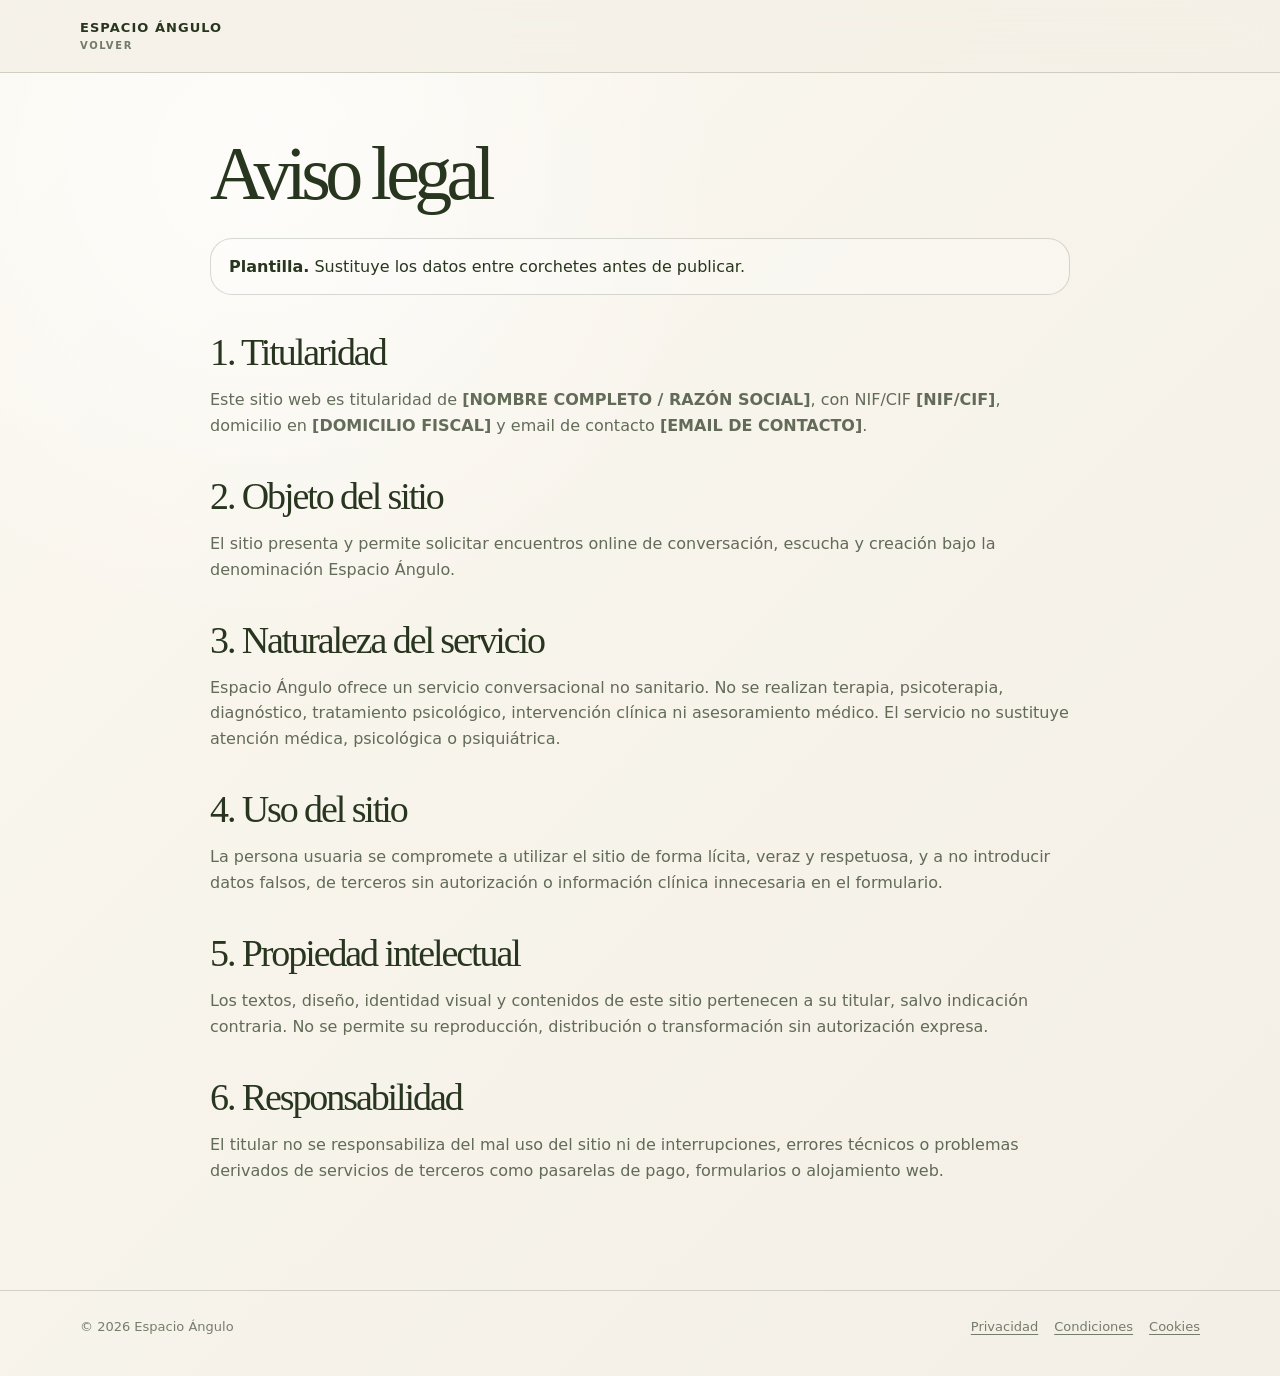
==== aviso-legal.html @ 4b621a81 "Add files via upload" ====
<!doctype html>
<html lang="es"><head><meta charset="utf-8"><meta name="viewport" content="width=device-width, initial-scale=1"><title>Aviso legal — Espacio Ángulo</title><link rel="stylesheet" href="assets/css/style.css"></head>
<body><header class="nav"><div class="site-wrap nav-inner"><a class="brand" href="index.html"><span>Espacio Ángulo</span><span>volver</span></a></div></header>
<main class="site-wrap legal-main">
<h1>Aviso legal</h1>
<div class="notice"><strong>Plantilla.</strong> Sustituye los datos entre corchetes antes de publicar.</div>
<h2>1. Titularidad</h2>
<p>Este sitio web es titularidad de <strong>[NOMBRE COMPLETO / RAZÓN SOCIAL]</strong>, con NIF/CIF <strong>[NIF/CIF]</strong>, domicilio en <strong>[DOMICILIO FISCAL]</strong> y email de contacto <strong>[EMAIL DE CONTACTO]</strong>.</p>
<h2>2. Objeto del sitio</h2>
<p>El sitio presenta y permite solicitar encuentros online de conversación, escucha y creación bajo la denominación Espacio Ángulo.</p>
<h2>3. Naturaleza del servicio</h2>
<p>Espacio Ángulo ofrece un servicio conversacional no sanitario. No se realizan terapia, psicoterapia, diagnóstico, tratamiento psicológico, intervención clínica ni asesoramiento médico. El servicio no sustituye atención médica, psicológica o psiquiátrica.</p>
<h2>4. Uso del sitio</h2>
<p>La persona usuaria se compromete a utilizar el sitio de forma lícita, veraz y respetuosa, y a no introducir datos falsos, de terceros sin autorización o información clínica innecesaria en el formulario.</p>
<h2>5. Propiedad intelectual</h2>
<p>Los textos, diseño, identidad visual y contenidos de este sitio pertenecen a su titular, salvo indicación contraria. No se permite su reproducción, distribución o transformación sin autorización expresa.</p>
<h2>6. Responsabilidad</h2>
<p>El titular no se responsabiliza del mal uso del sitio ni de interrupciones, errores técnicos o problemas derivados de servicios de terceros como pasarelas de pago, formularios o alojamiento web.</p>
</main>
<footer class="footer"><div class="site-wrap footer-inner"><div>© <span data-year></span> Espacio Ángulo</div><nav><a href="privacidad.html">Privacidad</a><a href="condiciones.html">Condiciones</a><a href="cookies.html">Cookies</a></nav></div></footer><script src="assets/js/main.js"></script></body></html>
---- assets/css/style.css ----
:root {
  --cream: #f3efe6;
  --cream-soft: #fbf8f0;
  --olive: #28361f;
  --olive-soft: #526143;
  --line: rgba(40, 54, 31, 0.18);
  --line-strong: rgba(40, 54, 31, 0.34);
  --muted: rgba(40, 54, 31, 0.72);
  --shadow: 0 24px 70px rgba(40, 54, 31, 0.09);
  --max: 1120px;
}

* { box-sizing: border-box; }
html { scroll-behavior: smooth; }
body {
  margin: 0;
  font-family: Inter, ui-sans-serif, system-ui, -apple-system, BlinkMacSystemFont, "Segoe UI", sans-serif;
  color: var(--olive);
  background:
    radial-gradient(circle at 20% 12%, rgba(255, 255, 255, 0.72), transparent 30%),
    linear-gradient(135deg, var(--cream-soft), var(--cream));
  min-height: 100vh;
}

a { color: inherit; text-decoration: none; }
p { line-height: 1.62; }
button, input, textarea, select { font: inherit; }

.site-wrap {
  width: min(calc(100% - 32px), var(--max));
  margin: 0 auto;
}

.nav {
  position: sticky;
  top: 0;
  z-index: 20;
  backdrop-filter: blur(18px);
  background: rgba(243, 239, 230, 0.74);
  border-bottom: 1px solid var(--line);
}
.nav-inner {
  min-height: 72px;
  display: flex;
  align-items: center;
  justify-content: space-between;
  gap: 24px;
}
.brand {
  display: inline-flex;
  flex-direction: column;
  line-height: 1.1;
  letter-spacing: 0.08em;
  text-transform: uppercase;
  font-weight: 650;
  font-size: 13px;
}
.brand span:last-child {
  font-size: 10px;
  opacity: 0.64;
  letter-spacing: 0.16em;
  margin-top: 5px;
}
.nav-links {
  display: flex;
  align-items: center;
  gap: 22px;
  color: var(--muted);
  font-size: 14px;
}
.nav-links a:hover { color: var(--olive); }

.btn {
  display: inline-flex;
  align-items: center;
  justify-content: center;
  min-height: 48px;
  padding: 0 22px;
  border: 1px solid var(--olive);
  border-radius: 999px;
  background: var(--olive);
  color: var(--cream-soft);
  letter-spacing: 0.02em;
  cursor: pointer;
  transition: transform .18s ease, background .18s ease, color .18s ease, border-color .18s ease;
}
.btn:hover { transform: translateY(-1px); background: transparent; color: var(--olive); }
.btn.secondary { background: transparent; color: var(--olive); border-color: var(--line-strong); }
.btn.secondary:hover { border-color: var(--olive); }
.btn.full { width: 100%; }
.btn:disabled { opacity: 0.62; cursor: wait; transform: none; }

.hero {
  min-height: calc(100vh - 72px);
  display: grid;
  align-items: center;
  padding: 72px 0 54px;
}
.hero-grid {
  display: grid;
  grid-template-columns: 1.12fr .88fr;
  gap: clamp(36px, 6vw, 84px);
  align-items: center;
}
.eyebrow {
  text-transform: uppercase;
  letter-spacing: .18em;
  font-size: 12px;
  color: var(--muted);
  margin-bottom: 20px;
}
h1 {
  margin: 0;
  font-family: Georgia, "Times New Roman", serif;
  font-weight: 400;
  font-size: clamp(56px, 10vw, 124px);
  line-height: .9;
  letter-spacing: -0.075em;
}
.hero h1 span { display: block; }
.hero-text {
  max-width: 650px;
  margin: 30px 0 0;
  font-size: clamp(18px, 2vw, 24px);
  line-height: 1.45;
  color: var(--muted);
}
.hero-actions {
  display: flex;
  flex-wrap: wrap;
  gap: 14px;
  margin-top: 36px;
}
.side-card {
  background: rgba(255,255,255,.34);
  border: 1px solid var(--line);
  border-radius: 34px;
  padding: clamp(28px, 4vw, 42px);
  box-shadow: var(--shadow);
}
.side-card .quote {
  font-family: Georgia, "Times New Roman", serif;
  font-size: clamp(26px, 3vw, 40px);
  line-height: 1.05;
  letter-spacing: -0.045em;
  margin: 0 0 38px;
}
.side-list {
  display: grid;
  gap: 16px;
  margin: 0;
  padding: 0;
  list-style: none;
}
.side-list li {
  display: flex;
  gap: 14px;
  color: var(--muted);
  border-top: 1px solid var(--line);
  padding-top: 16px;
}
.side-list li::before { content: "—"; color: var(--olive); }

.section { padding: 72px 0; border-top: 1px solid var(--line); }
.section.compact { padding: 48px 0; }
.two-col {
  display: grid;
  grid-template-columns: .7fr 1.3fr;
  gap: clamp(28px, 5vw, 70px);
}
.kicker {
  font-size: 12px;
  text-transform: uppercase;
  letter-spacing: .18em;
  color: var(--muted);
  margin: 0 0 14px;
}
h2 {
  font-family: Georgia, "Times New Roman", serif;
  font-weight: 400;
  font-size: clamp(34px, 5vw, 64px);
  letter-spacing: -0.055em;
  line-height: 1;
  margin: 0;
}
.lead {
  margin: 0;
  font-size: clamp(18px, 2vw, 23px);
  line-height: 1.52;
  color: var(--muted);
}
.micro-grid {
  display: grid;
  grid-template-columns: repeat(3, 1fr);
  gap: 16px;
  margin-top: 34px;
}
.micro-card {
  border: 1px solid var(--line);
  border-radius: 24px;
  padding: 22px;
  background: rgba(255,255,255,.24);
  min-height: 132px;
}
.micro-card h3 {
  margin: 0 0 12px;
  font-size: 16px;
  letter-spacing: -0.02em;
}
.micro-card p {
  margin: 0;
  color: var(--muted);
  font-size: 14px;
}

.booking-panel {
  display: grid;
  grid-template-columns: .9fr 1.1fr;
  gap: clamp(24px, 5vw, 54px);
  align-items: start;
  padding: clamp(22px, 4vw, 42px);
  border: 1px solid var(--line-strong);
  border-radius: 36px;
  background: rgba(255,255,255,.38);
  box-shadow: var(--shadow);
}
.price-box {
  position: sticky;
  top: 104px;
}
.price {
  font-family: Georgia, "Times New Roman", serif;
  font-size: clamp(48px, 7vw, 84px);
  line-height: 1;
  letter-spacing: -0.08em;
  margin: 24px 0 12px;
}
.meta-line {
  color: var(--muted);
  border-top: 1px solid var(--line);
  padding-top: 16px;
  margin-top: 18px;
}

.form {
  display: grid;
  gap: 16px;
}
.field-row {
  display: grid;
  grid-template-columns: 1fr 1fr;
  gap: 14px;
}
.field { display: grid; gap: 8px; }
label {
  font-size: 13px;
  color: var(--muted);
}
input, textarea, select {
  width: 100%;
  border: 1px solid var(--line-strong);
  background: rgba(251, 248, 240, .72);
  color: var(--olive);
  border-radius: 18px;
  padding: 14px 15px;
  outline: none;
}
textarea { min-height: 104px; resize: vertical; }
input:focus, textarea:focus, select:focus { border-color: var(--olive); box-shadow: 0 0 0 3px rgba(40,54,31,.08); }
.checks {
  display: grid;
  gap: 10px;
  margin: 5px 0;
}
.check {
  display: grid;
  grid-template-columns: 18px 1fr;
  gap: 10px;
  align-items: start;
  font-size: 13px;
  color: var(--muted);
}
.check input { width: 18px; height: 18px; margin-top: 1px; }
.check a { text-decoration: underline; text-underline-offset: 3px; }
.form-note, .fine-print {
  font-size: 12px;
  color: rgba(40,54,31,.62);
  line-height: 1.5;
}
.form-status { min-height: 20px; font-size: 13px; }
.form-status.success { color: #2f5d2c; }
.form-status.error { color: #8c2f2f; }
.form-status.muted { color: var(--muted); }

.footer {
  border-top: 1px solid var(--line);
  padding: 28px 0 42px;
  color: rgba(40,54,31,.62);
  font-size: 13px;
}
.footer-inner {
  display: flex;
  justify-content: space-between;
  gap: 20px;
  flex-wrap: wrap;
}
.footer nav { display: flex; gap: 16px; flex-wrap: wrap; }
.footer a { text-decoration: underline; text-underline-offset: 3px; }

.legal-main {
  padding: 64px 0 90px;
  max-width: 860px;
}
.legal-main h1 {
  font-size: clamp(42px, 7vw, 76px);
  line-height: .96;
  margin-bottom: 28px;
}
.legal-main h2 {
  font-size: clamp(26px, 4vw, 38px);
  margin: 38px 0 12px;
}
.legal-main p, .legal-main li { color: var(--muted); line-height: 1.62; }
.legal-main ul { padding-left: 20px; }
.notice {
  border: 1px solid var(--line);
  border-radius: 22px;
  padding: 18px;
  background: rgba(255,255,255,.28);
  margin: 24px 0;
}

@media (max-width: 860px) {
  .nav-links a:not(.btn) { display: none; }
  .hero { min-height: auto; padding-top: 54px; }
  .hero-grid, .two-col, .booking-panel { grid-template-columns: 1fr; }
  .side-card { border-radius: 28px; }
  .micro-grid { grid-template-columns: 1fr; }
  .price-box { position: static; }
}

@media (max-width: 560px) {
  .site-wrap { width: min(calc(100% - 22px), var(--max)); }
  .nav-inner { min-height: 64px; }
  .brand { font-size: 12px; }
  .hero-actions { flex-direction: column; }
  .btn { width: 100%; }
  .field-row { grid-template-columns: 1fr; }
  .section { padding: 52px 0; }
  .booking-panel { border-radius: 26px; padding: 20px; }
}
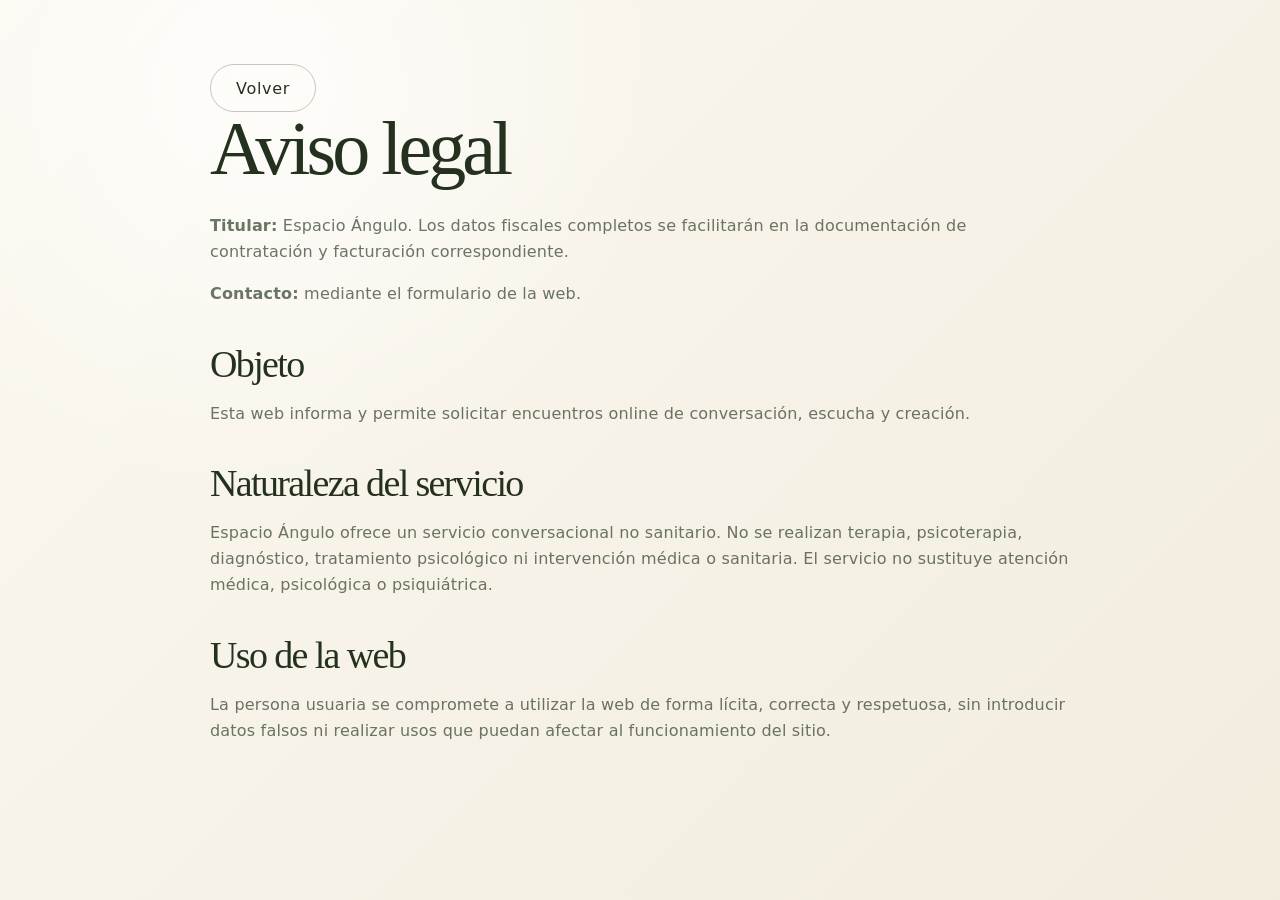
==== commit d3ecf5d7: "Add files via upload" ====
--- a/aviso-legal.html
+++ b/aviso-legal.html
@@ -1,20 +1 @@
-<!doctype html>
-<html lang="es"><head><meta charset="utf-8"><meta name="viewport" content="width=device-width, initial-scale=1"><title>Aviso legal — Espacio Ángulo</title><link rel="stylesheet" href="assets/css/style.css"></head>
-<body><header class="nav"><div class="site-wrap nav-inner"><a class="brand" href="index.html"><span>Espacio Ángulo</span><span>volver</span></a></div></header>
-<main class="site-wrap legal-main">
-<h1>Aviso legal</h1>
-<div class="notice"><strong>Plantilla.</strong> Sustituye los datos entre corchetes antes de publicar.</div>
-<h2>1. Titularidad</h2>
-<p>Este sitio web es titularidad de <strong>[NOMBRE COMPLETO / RAZÓN SOCIAL]</strong>, con NIF/CIF <strong>[NIF/CIF]</strong>, domicilio en <strong>[DOMICILIO FISCAL]</strong> y email de contacto <strong>[EMAIL DE CONTACTO]</strong>.</p>
-<h2>2. Objeto del sitio</h2>
-<p>El sitio presenta y permite solicitar encuentros online de conversación, escucha y creación bajo la denominación Espacio Ángulo.</p>
-<h2>3. Naturaleza del servicio</h2>
-<p>Espacio Ángulo ofrece un servicio conversacional no sanitario. No se realizan terapia, psicoterapia, diagnóstico, tratamiento psicológico, intervención clínica ni asesoramiento médico. El servicio no sustituye atención médica, psicológica o psiquiátrica.</p>
-<h2>4. Uso del sitio</h2>
-<p>La persona usuaria se compromete a utilizar el sitio de forma lícita, veraz y respetuosa, y a no introducir datos falsos, de terceros sin autorización o información clínica innecesaria en el formulario.</p>
-<h2>5. Propiedad intelectual</h2>
-<p>Los textos, diseño, identidad visual y contenidos de este sitio pertenecen a su titular, salvo indicación contraria. No se permite su reproducción, distribución o transformación sin autorización expresa.</p>
-<h2>6. Responsabilidad</h2>
-<p>El titular no se responsabiliza del mal uso del sitio ni de interrupciones, errores técnicos o problemas derivados de servicios de terceros como pasarelas de pago, formularios o alojamiento web.</p>
-</main>
-<footer class="footer"><div class="site-wrap footer-inner"><div>© <span data-year></span> Espacio Ángulo</div><nav><a href="privacidad.html">Privacidad</a><a href="condiciones.html">Condiciones</a><a href="cookies.html">Cookies</a></nav></div></footer><script src="assets/js/main.js"></script></body></html>
+<!doctype html><html lang="es"><head><meta charset="utf-8"><meta name="viewport" content="width=device-width, initial-scale=1"><title>Aviso legal — Espacio Ángulo</title><link rel="stylesheet" href="assets/css/style.css"></head><body><main class="site-wrap legal-main"><a class="btn secondary" href="index.html">Volver</a><h1>Aviso legal</h1><p><strong>Titular:</strong> Espacio Ángulo. Los datos fiscales completos se facilitarán en la documentación de contratación y facturación correspondiente.</p><p><strong>Contacto:</strong> mediante el formulario de la web.</p><h2>Objeto</h2><p>Esta web informa y permite solicitar encuentros online de conversación, escucha y creación.</p><h2>Naturaleza del servicio</h2><p>Espacio Ángulo ofrece un servicio conversacional no sanitario. No se realizan terapia, psicoterapia, diagnóstico, tratamiento psicológico ni intervención médica o sanitaria. El servicio no sustituye atención médica, psicológica o psiquiátrica.</p><h2>Uso de la web</h2><p>La persona usuaria se compromete a utilizar la web de forma lícita, correcta y respetuosa, sin introducir datos falsos ni realizar usos que puedan afectar al funcionamiento del sitio.</p></main></body></html>
--- a/assets/css/style.css
+++ b/assets/css/style.css
@@ -1,13 +1,16 @@
 :root {
-  --cream: #f3efe6;
-  --cream-soft: #fbf8f0;
-  --olive: #28361f;
-  --olive-soft: #526143;
-  --line: rgba(40, 54, 31, 0.18);
-  --line-strong: rgba(40, 54, 31, 0.34);
-  --muted: rgba(40, 54, 31, 0.72);
-  --shadow: 0 24px 70px rgba(40, 54, 31, 0.09);
-  --max: 1120px;
+  --cream: #f2ecdf;
+  --cream-soft: #fbf8ef;
+  --cream-deep: #e9dfcd;
+  --olive: #24311f;
+  --olive-text: #33412d;
+  --olive-soft: #5a684d;
+  --line: rgba(36, 49, 31, 0.14);
+  --line-strong: rgba(36, 49, 31, 0.26);
+  --muted: rgba(51, 65, 45, 0.72);
+  --muted-light: rgba(51, 65, 45, 0.56);
+  --shadow: 0 28px 80px rgba(36, 49, 31, 0.07);
+  --max: 1080px;
 }
 
 * { box-sizing: border-box; }
@@ -15,337 +18,135 @@
 body {
   margin: 0;
   font-family: Inter, ui-sans-serif, system-ui, -apple-system, BlinkMacSystemFont, "Segoe UI", sans-serif;
-  color: var(--olive);
+  color: var(--olive-text);
   background:
-    radial-gradient(circle at 20% 12%, rgba(255, 255, 255, 0.72), transparent 30%),
+    radial-gradient(circle at 20% 10%, rgba(255, 255, 255, 0.74), transparent 32%),
     linear-gradient(135deg, var(--cream-soft), var(--cream));
   min-height: 100vh;
+  letter-spacing: 0.012em;
 }
-
+body.modal-open { overflow: hidden; }
 a { color: inherit; text-decoration: none; }
-p { line-height: 1.62; }
+p { line-height: 1.74; }
 button, input, textarea, select { font: inherit; }
-
-.site-wrap {
-  width: min(calc(100% - 32px), var(--max));
-  margin: 0 auto;
-}
+.site-wrap { width: min(calc(100% - 38px), var(--max)); margin: 0 auto; }
 
 .nav {
   position: sticky;
   top: 0;
   z-index: 20;
   backdrop-filter: blur(18px);
-  background: rgba(243, 239, 230, 0.74);
+  background: rgba(242, 236, 223, 0.80);
   border-bottom: 1px solid var(--line);
 }
-.nav-inner {
-  min-height: 72px;
-  display: flex;
-  align-items: center;
-  justify-content: space-between;
-  gap: 24px;
-}
-.brand {
-  display: inline-flex;
-  flex-direction: column;
-  line-height: 1.1;
-  letter-spacing: 0.08em;
-  text-transform: uppercase;
-  font-weight: 650;
-  font-size: 13px;
-}
-.brand span:last-child {
-  font-size: 10px;
-  opacity: 0.64;
-  letter-spacing: 0.16em;
-  margin-top: 5px;
-}
-.nav-links {
-  display: flex;
-  align-items: center;
-  gap: 22px;
-  color: var(--muted);
-  font-size: 14px;
-}
+.nav-inner { min-height: 70px; display: flex; align-items: center; justify-content: space-between; gap: 24px; }
+.brand { display: inline-flex; align-items: center; white-space: nowrap; letter-spacing: 0.14em; text-transform: uppercase; font-weight: 650; font-size: 13px; color: var(--olive); }
+.nav-links { display: flex; align-items: center; gap: 24px; color: var(--muted); font-size: 14px; }
 .nav-links a:hover { color: var(--olive); }
 
-.btn {
-  display: inline-flex;
-  align-items: center;
-  justify-content: center;
-  min-height: 48px;
-  padding: 0 22px;
-  border: 1px solid var(--olive);
-  border-radius: 999px;
-  background: var(--olive);
-  color: var(--cream-soft);
-  letter-spacing: 0.02em;
-  cursor: pointer;
-  transition: transform .18s ease, background .18s ease, color .18s ease, border-color .18s ease;
-}
+.btn { display: inline-flex; align-items: center; justify-content: center; min-height: 48px; padding: 0 25px; border: 1px solid var(--olive); border-radius: 999px; background: var(--olive); color: var(--cream-soft); letter-spacing: 0.045em; cursor: pointer; transition: transform .18s ease, background .18s ease, color .18s ease, border-color .18s ease; }
 .btn:hover { transform: translateY(-1px); background: transparent; color: var(--olive); }
 .btn.secondary { background: transparent; color: var(--olive); border-color: var(--line-strong); }
 .btn.secondary:hover { border-color: var(--olive); }
 .btn.full { width: 100%; }
 .btn:disabled { opacity: 0.62; cursor: wait; transform: none; }
 
-.hero {
-  min-height: calc(100vh - 72px);
-  display: grid;
-  align-items: center;
-  padding: 72px 0 54px;
-}
-.hero-grid {
-  display: grid;
-  grid-template-columns: 1.12fr .88fr;
-  gap: clamp(36px, 6vw, 84px);
-  align-items: center;
-}
-.eyebrow {
-  text-transform: uppercase;
-  letter-spacing: .18em;
-  font-size: 12px;
-  color: var(--muted);
-  margin-bottom: 20px;
-}
-h1 {
-  margin: 0;
-  font-family: Georgia, "Times New Roman", serif;
-  font-weight: 400;
-  font-size: clamp(56px, 10vw, 124px);
-  line-height: .9;
-  letter-spacing: -0.075em;
-}
-.hero h1 span { display: block; }
-.hero-text {
-  max-width: 650px;
-  margin: 30px 0 0;
-  font-size: clamp(18px, 2vw, 24px);
-  line-height: 1.45;
-  color: var(--muted);
-}
-.hero-actions {
-  display: flex;
-  flex-wrap: wrap;
-  gap: 14px;
-  margin-top: 36px;
-}
-.side-card {
-  background: rgba(255,255,255,.34);
-  border: 1px solid var(--line);
-  border-radius: 34px;
-  padding: clamp(28px, 4vw, 42px);
-  box-shadow: var(--shadow);
-}
-.side-card .quote {
-  font-family: Georgia, "Times New Roman", serif;
-  font-size: clamp(26px, 3vw, 40px);
-  line-height: 1.05;
-  letter-spacing: -0.045em;
-  margin: 0 0 38px;
-}
-.side-list {
-  display: grid;
-  gap: 16px;
-  margin: 0;
-  padding: 0;
-  list-style: none;
-}
-.side-list li {
-  display: flex;
-  gap: 14px;
-  color: var(--muted);
-  border-top: 1px solid var(--line);
-  padding-top: 16px;
-}
-.side-list li::before { content: "—"; color: var(--olive); }
+.hero { min-height: calc(82vh - 70px); display: grid; align-items: center; padding: clamp(62px, 9vw, 112px) 0 clamp(42px, 7vw, 72px); }
+.hero-inner { text-align: left; }
+h1 { margin: 0; font-family: Georgia, "Times New Roman", serif; font-weight: 400; font-size: clamp(52px, 12vw, 132px); line-height: .92; letter-spacing: -0.052em; color: var(--olive); white-space: nowrap; }
+.hero-text { max-width: 780px; margin: 28px 0 0; font-size: clamp(18px, 2.15vw, 26px); line-height: 1.56; color: var(--muted); }
+.hero-actions { display: flex; flex-wrap: wrap; gap: 14px; margin-top: 36px; }
 
-.section { padding: 72px 0; border-top: 1px solid var(--line); }
-.section.compact { padding: 48px 0; }
-.two-col {
-  display: grid;
-  grid-template-columns: .7fr 1.3fr;
-  gap: clamp(28px, 5vw, 70px);
-}
-.kicker {
-  font-size: 12px;
-  text-transform: uppercase;
-  letter-spacing: .18em;
-  color: var(--muted);
-  margin: 0 0 14px;
-}
-h2 {
-  font-family: Georgia, "Times New Roman", serif;
-  font-weight: 400;
-  font-size: clamp(34px, 5vw, 64px);
-  letter-spacing: -0.055em;
-  line-height: 1;
-  margin: 0;
-}
-.lead {
-  margin: 0;
-  font-size: clamp(18px, 2vw, 23px);
-  line-height: 1.52;
-  color: var(--muted);
-}
-.micro-grid {
-  display: grid;
-  grid-template-columns: repeat(3, 1fr);
-  gap: 16px;
-  margin-top: 34px;
-}
-.micro-card {
-  border: 1px solid var(--line);
-  border-radius: 24px;
-  padding: 22px;
-  background: rgba(255,255,255,.24);
-  min-height: 132px;
-}
-.micro-card h3 {
-  margin: 0 0 12px;
-  font-size: 16px;
-  letter-spacing: -0.02em;
-}
-.micro-card p {
-  margin: 0;
-  color: var(--muted);
-  font-size: 14px;
-}
+.tag-band { border-top: 1px solid var(--line); border-bottom: 1px solid var(--line); overflow: hidden; background: rgba(255,255,255,.18); }
+.tag-scroll { display: flex; gap: 10px; padding: 16px 0; overflow-x: auto; scrollbar-width: none; cursor: grab; user-select: none; touch-action: pan-x; }
+.tag-scroll.is-dragging { cursor: grabbing; }
+.tag-scroll::-webkit-scrollbar { display: none; }
+.tag-track { display: flex; gap: 10px; flex: 0 0 auto; }
+.tag-pill { flex: 0 0 auto; border: 1px solid var(--line-strong); border-radius: 999px; padding: 8px 14px; color: var(--olive-soft); font-size: 13px; letter-spacing: .04em; background: rgba(251,248,239,.58); white-space: nowrap; }
 
-.booking-panel {
-  display: grid;
-  grid-template-columns: .9fr 1.1fr;
-  gap: clamp(24px, 5vw, 54px);
-  align-items: start;
-  padding: clamp(22px, 4vw, 42px);
-  border: 1px solid var(--line-strong);
-  border-radius: 36px;
-  background: rgba(255,255,255,.38);
-  box-shadow: var(--shadow);
-}
-.price-box {
-  position: sticky;
-  top: 104px;
-}
-.price {
-  font-family: Georgia, "Times New Roman", serif;
-  font-size: clamp(48px, 7vw, 84px);
-  line-height: 1;
-  letter-spacing: -0.08em;
-  margin: 24px 0 12px;
-}
-.meta-line {
-  color: var(--muted);
-  border-top: 1px solid var(--line);
-  padding-top: 16px;
-  margin-top: 18px;
-}
+.section { padding: clamp(58px, 8vw, 86px) 0; border-top: 1px solid var(--line); }
+.first-section { border-top: 0; }
+.two-col { display: grid; grid-template-columns: .64fr 1.36fr; gap: clamp(28px, 5vw, 72px); }
+.kicker { text-transform: uppercase; letter-spacing: .22em; font-size: 11px; color: var(--muted-light); margin: 0 0 18px; }
+h2 { font-family: Georgia, "Times New Roman", serif; font-weight: 400; font-size: clamp(34px, 5vw, 64px); letter-spacing: -0.043em; line-height: 1.05; color: var(--olive); margin: 0; }
+.lead { margin: 0; font-size: clamp(18px, 2vw, 23px); line-height: 1.64; color: var(--muted); }
+.micro-grid { display: grid; grid-template-columns: repeat(3, 1fr); gap: 15px; margin-top: 34px; }
+.micro-card { border: 1px solid var(--line); border-radius: 24px; padding: 22px; background: rgba(255,255,255,.23); min-height: 132px; }
+.micro-card h3 { margin: 0 0 12px; font-size: 16px; letter-spacing: 0.012em; color: var(--olive); }
+.micro-card p { margin: 0; color: var(--muted); font-size: 14px; line-height: 1.66; }
+.format-note { margin: 24px 0 0; color: var(--muted); font-size: 15px; }
 
-.form {
-  display: grid;
-  gap: 16px;
-}
-.field-row {
-  display: grid;
-  grid-template-columns: 1fr 1fr;
-  gap: 14px;
-}
+.booking-panel { display: grid; grid-template-columns: .74fr 1.26fr; gap: clamp(24px, 5vw, 54px); align-items: start; padding: clamp(22px, 4vw, 42px); border: 1px solid var(--line-strong); border-radius: 36px; background: rgba(255,255,255,.36); box-shadow: var(--shadow); }
+.booking-copy { position: sticky; top: 100px; }
+.session-line { margin: 28px 0 0; padding-top: 18px; border-top: 1px solid var(--line); color: var(--olive); font-size: clamp(20px, 3vw, 30px); font-family: Georgia, "Times New Roman", serif; letter-spacing: -0.025em; }
+
+.form { display: grid; gap: 16px; }
+.field-row { display: grid; grid-template-columns: 1fr 1fr; gap: 14px; }
 .field { display: grid; gap: 8px; }
-label {
-  font-size: 13px;
-  color: var(--muted);
-}
-input, textarea, select {
-  width: 100%;
-  border: 1px solid var(--line-strong);
-  background: rgba(251, 248, 240, .72);
-  color: var(--olive);
-  border-radius: 18px;
-  padding: 14px 15px;
-  outline: none;
-}
+label { font-size: 13px; color: var(--muted); }
+input, textarea, select { width: 100%; border: 1px solid var(--line-strong); background: rgba(251, 248, 239, .74); color: var(--olive); border-radius: 18px; padding: 14px 15px; outline: none; }
 textarea { min-height: 104px; resize: vertical; }
-input:focus, textarea:focus, select:focus { border-color: var(--olive); box-shadow: 0 0 0 3px rgba(40,54,31,.08); }
-.checks {
-  display: grid;
-  gap: 10px;
-  margin: 5px 0;
-}
-.check {
-  display: grid;
-  grid-template-columns: 18px 1fr;
-  gap: 10px;
-  align-items: start;
-  font-size: 13px;
-  color: var(--muted);
-}
-.check input { width: 18px; height: 18px; margin-top: 1px; }
-.check a { text-decoration: underline; text-underline-offset: 3px; }
-.form-note, .fine-print {
-  font-size: 12px;
-  color: rgba(40,54,31,.62);
-  line-height: 1.5;
-}
-.form-status { min-height: 20px; font-size: 13px; }
+input:focus, textarea:focus, select:focus { border-color: var(--olive); box-shadow: 0 0 0 3px rgba(36,49,31,.08); }
+.checks { display: grid; gap: 11px; margin: 7px 0 2px; }
+.check { display: grid; grid-template-columns: 16px 1fr; gap: 12px; align-items: start; font-size: 12.5px; color: var(--muted-light); line-height: 1.55; }
+.check input { width: 16px; height: 16px; margin-top: 2px; accent-color: var(--olive); }
+.legal-link { text-decoration: underline; text-underline-offset: 3px; background: none; border: 0; color: inherit; padding: 0; cursor: pointer; font: inherit; }
+.form-note { font-size: 12px; color: var(--muted-light); line-height: 1.55; margin: -2px 0 0; }
+.form-status { min-height: 20px; font-size: 13px; margin: 0; }
 .form-status.success { color: #2f5d2c; }
 .form-status.error { color: #8c2f2f; }
 .form-status.muted { color: var(--muted); }
 
-.footer {
-  border-top: 1px solid var(--line);
-  padding: 28px 0 42px;
-  color: rgba(40,54,31,.62);
-  font-size: 13px;
-}
-.footer-inner {
-  display: flex;
-  justify-content: space-between;
-  gap: 20px;
-  flex-wrap: wrap;
-}
+.footer { border-top: 1px solid var(--line); padding: 28px 0 42px; color: var(--muted-light); font-size: 13px; }
+.footer-inner { display: flex; justify-content: space-between; gap: 20px; flex-wrap: wrap; }
 .footer nav { display: flex; gap: 16px; flex-wrap: wrap; }
-.footer a { text-decoration: underline; text-underline-offset: 3px; }
+.footer button { background: none; border: 0; padding: 0; color: inherit; cursor: pointer; text-decoration: underline; text-underline-offset: 3px; font: inherit; }
 
-.legal-main {
-  padding: 64px 0 90px;
-  max-width: 860px;
-}
-.legal-main h1 {
-  font-size: clamp(42px, 7vw, 76px);
-  line-height: .96;
-  margin-bottom: 28px;
-}
-.legal-main h2 {
-  font-size: clamp(26px, 4vw, 38px);
-  margin: 38px 0 12px;
-}
+.modal { position: fixed; inset: 0; z-index: 80; display: none; align-items: center; justify-content: center; padding: 18px; background: rgba(26, 34, 22, .32); backdrop-filter: blur(7px); }
+.modal.is-open { display: flex; }
+.modal-panel { width: min(760px, 100%); max-height: min(82vh, 760px); border: 1px solid var(--line-strong); border-radius: 28px; background: var(--cream-soft); box-shadow: 0 30px 90px rgba(25, 31, 19, .22); display: grid; grid-template-rows: auto 1fr auto; overflow: hidden; }
+.modal-head { display: flex; align-items: center; justify-content: space-between; gap: 18px; padding: 18px 20px; border-bottom: 1px solid var(--line); }
+.modal-head h2 { font-size: clamp(24px, 4vw, 38px); }
+.modal-close { width: 38px; height: 38px; border-radius: 999px; border: 1px solid var(--line-strong); background: transparent; color: var(--olive); cursor: pointer; font-size: 22px; line-height: 1; transition: background .18s ease, color .18s ease, border-color .18s ease; }
+.modal-close:hover, .modal-close-text:hover { background: var(--olive); color: var(--cream-soft); border-color: var(--olive); }
+.modal-body { overflow: auto; padding: 20px; color: var(--muted); }
+.modal-body h3 { color: var(--olive); margin: 22px 0 8px; font-size: 16px; letter-spacing: .02em; }
+.modal-body p, .modal-body li { line-height: 1.62; font-size: 14px; }
+.modal-body ul { padding-left: 20px; }
+.modal-foot { display: flex; justify-content: center; padding: 15px 20px 18px; border-top: 1px solid var(--line); }
+.modal-close-text { min-width: 132px; min-height: 42px; border-radius: 999px; border: 1px solid var(--line-strong); background: transparent; color: var(--olive); cursor: pointer; transition: background .18s ease, color .18s ease, border-color .18s ease; }
+.legal-templates { display: none; }
+
+.legal-main { padding: 64px 0 90px; max-width: 860px; }
+.legal-main h1 { font-size: clamp(42px, 7vw, 76px); line-height: .96; margin-bottom: 28px; }
+.legal-main h2 { font-size: clamp(26px, 4vw, 38px); margin: 38px 0 12px; }
 .legal-main p, .legal-main li { color: var(--muted); line-height: 1.62; }
 .legal-main ul { padding-left: 20px; }
-.notice {
-  border: 1px solid var(--line);
-  border-radius: 22px;
-  padding: 18px;
-  background: rgba(255,255,255,.28);
-  margin: 24px 0;
-}
+.notice { border: 1px solid var(--line); border-radius: 22px; padding: 18px; background: rgba(255,255,255,.28); margin: 24px 0; }
 
 @media (max-width: 860px) {
-  .nav-links a:not(.btn) { display: none; }
-  .hero { min-height: auto; padding-top: 54px; }
-  .hero-grid, .two-col, .booking-panel { grid-template-columns: 1fr; }
-  .side-card { border-radius: 28px; }
+  .nav-links a:not(:last-child) { display: none; }
+  .hero { min-height: auto; padding-top: 58px; }
+  .two-col, .booking-panel { grid-template-columns: 1fr; }
   .micro-grid { grid-template-columns: 1fr; }
-  .price-box { position: static; }
+  .booking-copy { position: static; }
 }
-
 @media (max-width: 560px) {
-  .site-wrap { width: min(calc(100% - 22px), var(--max)); }
+  .site-wrap { width: min(calc(100% - 24px), var(--max)); }
   .nav-inner { min-height: 64px; }
-  .brand { font-size: 12px; }
-  .hero-actions { flex-direction: column; }
-  .btn { width: 100%; }
+  .brand { font-size: 12px; letter-spacing: 0.1em; }
+  .nav-links { gap: 0; }
+  .nav-links a { font-size: 13px; }
+  .hero { padding: 48px 0 34px; }
+  h1 { font-size: clamp(42px, 13.2vw, 60px); letter-spacing: -0.052em; }
+  .hero-text { margin-top: 22px; font-size: 18px; }
+  .hero-actions { flex-direction: column; margin-top: 30px; }
+  .btn { width: 100%; min-height: 46px; }
   .field-row { grid-template-columns: 1fr; }
   .section { padding: 52px 0; }
   .booking-panel { border-radius: 26px; padding: 20px; }
+  .check { grid-template-columns: 16px 1fr; font-size: 12px; gap: 13px; line-height: 1.6; }
+  .check input { width: 16px; height: 16px; margin-top: 3px; }
+  .modal { padding: 10px; }
+  .modal-panel { max-height: 86vh; border-radius: 22px; }
 }
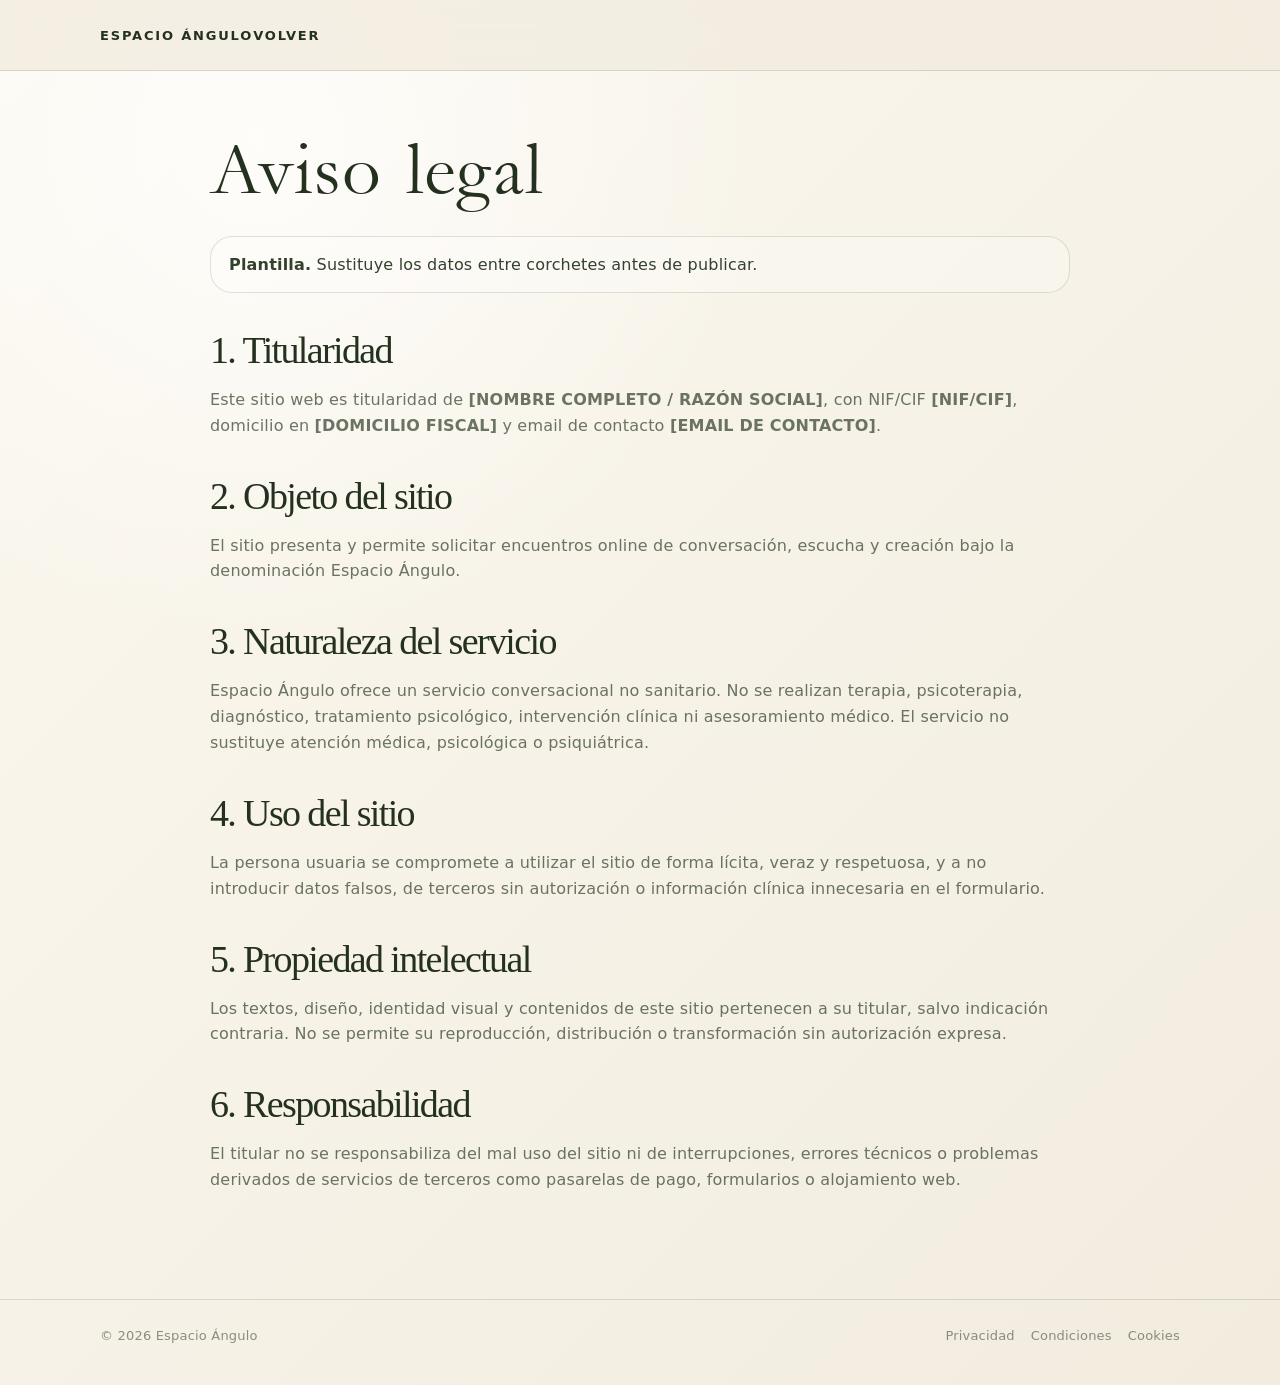
==== commit 5979e834: "Add files via upload" ====
--- a/aviso-legal.html
+++ b/aviso-legal.html
@@ -1 +1,20 @@
-<!doctype html><html lang="es"><head><meta charset="utf-8"><meta name="viewport" content="width=device-width, initial-scale=1"><title>Aviso legal — Espacio Ángulo</title><link rel="stylesheet" href="assets/css/style.css"></head><body><main class="site-wrap legal-main"><a class="btn secondary" href="index.html">Volver</a><h1>Aviso legal</h1><p><strong>Titular:</strong> Espacio Ángulo. Los datos fiscales completos se facilitarán en la documentación de contratación y facturación correspondiente.</p><p><strong>Contacto:</strong> mediante el formulario de la web.</p><h2>Objeto</h2><p>Esta web informa y permite solicitar encuentros online de conversación, escucha y creación.</p><h2>Naturaleza del servicio</h2><p>Espacio Ángulo ofrece un servicio conversacional no sanitario. No se realizan terapia, psicoterapia, diagnóstico, tratamiento psicológico ni intervención médica o sanitaria. El servicio no sustituye atención médica, psicológica o psiquiátrica.</p><h2>Uso de la web</h2><p>La persona usuaria se compromete a utilizar la web de forma lícita, correcta y respetuosa, sin introducir datos falsos ni realizar usos que puedan afectar al funcionamiento del sitio.</p></main></body></html>
+<!doctype html>
+<html lang="es"><head><meta charset="utf-8"><meta name="viewport" content="width=device-width, initial-scale=1"><title>Aviso legal — Espacio Ángulo</title><link rel="stylesheet" href="assets/css/style.css"></head>
+<body><header class="nav"><div class="site-wrap nav-inner"><a class="brand" href="index.html"><span>Espacio Ángulo</span><span>volver</span></a></div></header>
+<main class="site-wrap legal-main">
+<h1>Aviso legal</h1>
+<div class="notice"><strong>Plantilla.</strong> Sustituye los datos entre corchetes antes de publicar.</div>
+<h2>1. Titularidad</h2>
+<p>Este sitio web es titularidad de <strong>[NOMBRE COMPLETO / RAZÓN SOCIAL]</strong>, con NIF/CIF <strong>[NIF/CIF]</strong>, domicilio en <strong>[DOMICILIO FISCAL]</strong> y email de contacto <strong>[EMAIL DE CONTACTO]</strong>.</p>
+<h2>2. Objeto del sitio</h2>
+<p>El sitio presenta y permite solicitar encuentros online de conversación, escucha y creación bajo la denominación Espacio Ángulo.</p>
+<h2>3. Naturaleza del servicio</h2>
+<p>Espacio Ángulo ofrece un servicio conversacional no sanitario. No se realizan terapia, psicoterapia, diagnóstico, tratamiento psicológico, intervención clínica ni asesoramiento médico. El servicio no sustituye atención médica, psicológica o psiquiátrica.</p>
+<h2>4. Uso del sitio</h2>
+<p>La persona usuaria se compromete a utilizar el sitio de forma lícita, veraz y respetuosa, y a no introducir datos falsos, de terceros sin autorización o información clínica innecesaria en el formulario.</p>
+<h2>5. Propiedad intelectual</h2>
+<p>Los textos, diseño, identidad visual y contenidos de este sitio pertenecen a su titular, salvo indicación contraria. No se permite su reproducción, distribución o transformación sin autorización expresa.</p>
+<h2>6. Responsabilidad</h2>
+<p>El titular no se responsabiliza del mal uso del sitio ni de interrupciones, errores técnicos o problemas derivados de servicios de terceros como pasarelas de pago, formularios o alojamiento web.</p>
+</main>
+<footer class="footer"><div class="site-wrap footer-inner"><div>© <span data-year></span> Espacio Ángulo</div><nav><a href="privacidad.html">Privacidad</a><a href="condiciones.html">Condiciones</a><a href="cookies.html">Cookies</a></nav></div></footer><script src="assets/js/main.js"></script></body></html>
--- a/assets/css/style.css
+++ b/assets/css/style.css
@@ -1,3 +1,12 @@
+
+@font-face {
+  font-family: "EspacioGaramond";
+  src: url("../fonts/GARA.TTF") format("truetype");
+  font-weight: 300 400;
+  font-style: normal;
+  font-display: swap;
+}
+
 :root {
   --cream: #f2ecdf;
   --cream-soft: #fbf8ef;
@@ -53,7 +62,7 @@
 
 .hero { min-height: calc(82vh - 70px); display: grid; align-items: center; padding: clamp(62px, 9vw, 112px) 0 clamp(42px, 7vw, 72px); }
 .hero-inner { text-align: left; }
-h1 { margin: 0; font-family: Georgia, "Times New Roman", serif; font-weight: 400; font-size: clamp(52px, 12vw, 132px); line-height: .92; letter-spacing: -0.052em; color: var(--olive); white-space: nowrap; }
+h1 { margin: 0; font-family: "EspacioGaramond", "Apple Garamond Light", "Apple Garamond", Garamond, Georgia, "Times New Roman", serif; font-weight: 300; font-size: clamp(54px, 12.2vw, 138px); line-height: .94; letter-spacing: 0.012em; word-spacing: 0.055em; color: var(--olive); white-space: nowrap; }
 .hero-text { max-width: 780px; margin: 28px 0 0; font-size: clamp(18px, 2.15vw, 26px); line-height: 1.56; color: var(--muted); }
 .hero-actions { display: flex; flex-wrap: wrap; gap: 14px; margin-top: 36px; }
 
@@ -138,7 +147,7 @@
   .nav-links { gap: 0; }
   .nav-links a { font-size: 13px; }
   .hero { padding: 48px 0 34px; }
-  h1 { font-size: clamp(42px, 13.2vw, 60px); letter-spacing: -0.052em; }
+  h1 { font-size: clamp(40px, 12.4vw, 56px); letter-spacing: 0.006em; word-spacing: 0.045em; }
   .hero-text { margin-top: 22px; font-size: 18px; }
   .hero-actions { flex-direction: column; margin-top: 30px; }
   .btn { width: 100%; min-height: 46px; }
